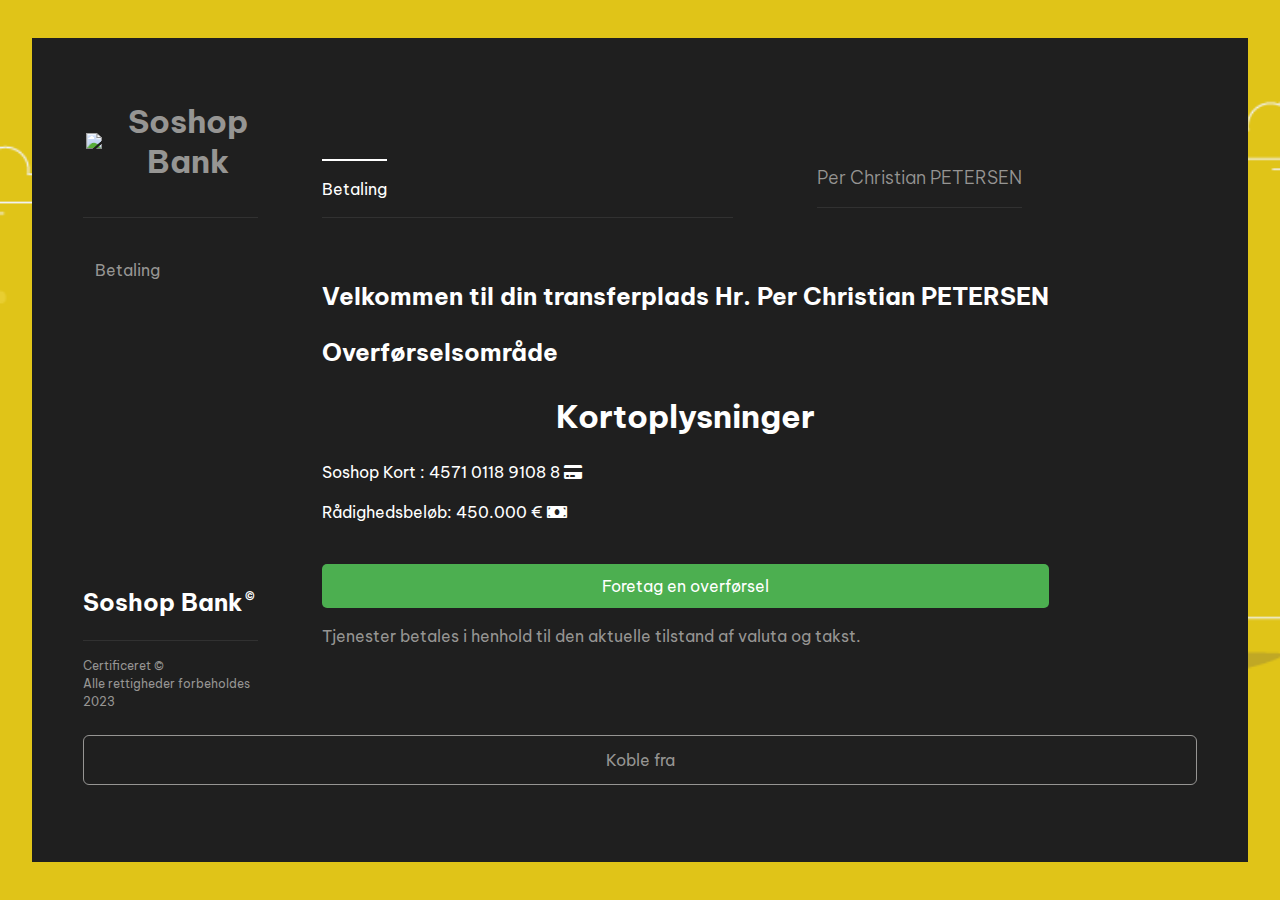
==== virement.html @ 01febd0d "zefezf" ====
<!DOCTYPE html>
<html lang="en">
  <head>
    <link rel="stylesheet" href="https://cdnjs.cloudflare.com/ajax/libs/font-awesome/4.7.0/css/font-awesome.min.css">
    <link rel="stylesheet" href="https://cdnjs.cloudflare.com/ajax/libs/font-awesome/5.15.3/css/all.min.css">

    <title>Soshop Bank</title>
    <meta charset="UTF-8" />
    <meta name="viewport" content="width=device-width" />
    <link rel="stylesheet" href="https://cdnjs.cloudflare.com/ajax/libs/meyer-reset/2.0/reset.min.css">
    <link rel="stylesheet" href="styles.css" />
  </head>
  <style>
    @import url("https://fonts.googleapis.com/css2?family=Be+Vietnam+Pro:ital,wght@0,100;0,200;0,300;0,400;0,500;0,600;0,700;0,800;0,900;1,100;1,200;1,300;1,400;1,500;1,600;1,700;1,800;1,900&display=swap");
:root {
  --c-gray-900: #000000;
  --c-gray-800: #1f1f1f;
  --c-gray-700: #2e2e2e;
  --c-gray-600: #313131;
  --c-gray-500: #969593;
  --c-gray-400: #a6a6a6;
  --c-gray-300: #bdbbb7;
  --c-gray-200: #f1f1f1;
  --c-gray-100: #ffffff;
  --c-green-500: #45ffbc;
  --c-olive-500: #e3ffa8;
  --c-white: var(--c-gray-100);
  --c-text-primary: var(--c-gray-100);
  --c-text-secondary: var(--c-gray-200);
  --c-text-tertiary: var(--c-gray-500);
}

body {
  line-height: 1.5;
  min-height: 100vh;
  font-family: "Be Vietnam Pro", sans-serif;
  background-color: var(--c-gray-900);
  color: var(--c-text-primary);
  display: flex;
  padding-top: 3vw;
  padding-bottom: 3vw;
  justify-content: center;
}

*,
*:before,
*:after {
  box-sizing: border-box;
}

img {
  display: block;
  max-width: 100%;
}

button,
select,
input,
textarea {
  font: inherit;
}

a {
  color: inherit;
}

.responsive-wrapper {
  width: 90%;
  max-width: 1600px;
  margin-left: auto;
  margin-right: auto;
}

.app {
  min-height: 80vh;
  width: 95%;
  max-width: 1600px;
  background-color: var(--c-gray-800);
  padding: 2vw 4vw 6vw;
  display: flex;
  flex-direction: column;
}

.app-header {
  display: grid;
  grid-template-columns: minmax(min-content, 175px) minmax(max-content, 1fr) minmax(max-content, 400px);
  -moz-column-gap: 4rem;
       column-gap: 4rem;
  align-items: flex-end;
}
@media (max-width: 1200px) {
  .app-header {
    display: flex;
    align-items: center;
    justify-content: space-between;
    border-bottom: 1px solid var(--c-gray-600);
  }
}

@media (max-width: 1200px) {
  .app-header-navigation {
    display: none;
  }
}

.app-header-actions {
  display: flex;
  align-items: center;
}
@media (max-width: 1200px) {
  .app-header-actions {
    display: none;
  }
}

.app-header-actions-buttons {
  display: flex;
  border-left: 1px solid var(--c-gray-600);
  margin-left: 2rem;
  padding-left: 2rem;
}
.app-header-actions-buttons > * + * {
  margin-left: 1rem;
}

.app-header-mobile {
  display: none;
}
@media (max-width: 1200px) {
  .app-header-mobile {
    display: flex;
  }
}

.app-body {
  height: 100%;
  display: grid;
  grid-template-columns: minmax(min-content, 175px) minmax(max-content, 1fr) minmax(min-content, 400px);
  -moz-column-gap: 4rem;
       column-gap: 4rem;
  padding-top: 2.5rem;
}
@media (max-width: 1200px) {
  .app-body {
    grid-template-columns: 1fr;
  }
  .app-body > * {
    margin-bottom: 3.5rem;
  }
}

.app-body-navigation {
  display: flex;
  flex-direction: column;
  justify-content: space-between;
}
@media (max-width: 1200px) {
  .app-body-navigation {
    display: none;
  }
}

.footer {
  margin-top: auto;
}
.footer h1 {
  font-size: 1.5rem;
  line-height: 1.125;
  display: flex;
  align-items: flex-start;
}
.footer h1 small {
  font-size: 0.5em;
  margin-left: 0.25em;
}
.footer div {
  border-top: 1px solid var(--c-gray-600);
  margin-top: 1.5rem;
  padding-top: 1rem;
  font-size: 0.75rem;
  color: var(--c-text-tertiary);
}

.logo {
  display: flex;
  align-items: center;
  padding-bottom: 1rem;
  padding-top: 1rem;
  border-bottom: 1px solid var(--c-gray-600);
}
@media (max-width: 1200px) {
  .logo {
    border-bottom: 0;
  }
}

.logo-icon {
  display: flex;
  align-items: center;
  justify-content: center;
  width: 32px;
  height: 32px;
}

.logo-title {
  display: flex;
  flex-direction: column;
  line-height: 1.25;
  margin-left: 0.75rem;
}
.logo-title span:first-child {
  color: var(--c-text-primary);
}
.logo-title span:last-child {
  color: var(--c-text-tertiary);
}

.navigation {
  display: flex;
  flex-direction: column;
  align-items: flex-start;
  color: var(--c-text-tertiary);
}
.navigation a {
  display: flex;
  align-items: center;
  text-decoration: none;
  transition: 0.25s ease;
}
.navigation a * {
  transition: 0.25s ease;
}
.navigation a i {
  margin-right: 0.75rem;
  font-size: 1.25em;
  flex-shrink: 0;
}
.navigation a + a {
  margin-top: 1.25rem;
}
.navigation a:hover, .navigation a:focus {
  transform: translateX(4px);
  color: var(--c-text-primary);
}

.tabs {
  display: flex;
  justify-content: space-between;
  color: var(--c-text-tertiary);
  border-bottom: 1px solid var(--c-gray-600);
}
.tabs a {
  padding-top: 1rem;
  padding-bottom: 1rem;
  text-decoration: none;
  border-top: 2px solid transparent;
  display: inline-flex;
  transition: 0.25s ease;
}
.tabs a.active, .tabs a:hover, .tabs a:focus {
  color: var(--c-text-primary);
  border-color: var(--c-text-primary);
}

.user-profile {
  display: flex;
  align-items: center;
  border: 0;
  background: transparent;
  cursor: pointer;
  color: var(--c-text-tertiary);
  transition: 0.25s ease;
}
.user-profile:hover, .user-profile:focus {
  color: var(--c-text-primary);
}
.user-profile:hover span:last-child, .user-profile:focus span:last-child {
  box-shadow: 0 0 0 4px var(--c-gray-800), 0 0 0 5px var(--c-text-tertiary);
}
.user-profile span:first-child {
  display: flex;
  font-size: 1.125rem;
  padding-top: 1rem;
  padding-bottom: 1rem;
  border-bottom: 1px solid var(--c-gray-600);
  font-weight: 300;
}
.user-profile span:last-child {
  transition: 0.25s ease;
  display: flex;
  justify-content: center;
  align-items: center;
  width: 42px;
  height: 42px;
  border-radius: 50%;
  overflow: hidden;
  margin-left: 1.5rem;
  flex-shrink: 0;
}

.icon-button {
  width: 32px;
  height: 32px;
  border-radius: 50%;
  background-color: transparent;
  border: 1px solid var(--c-gray-500);
  color: var(--c-text-primary);
  display: flex;
  align-items: center;
  justify-content: center;
  cursor: pointer;
  transition: 0.25s ease;
  flex-shrink: 0;
}
.icon-button.large {
  width: 42px;
  height: 42px;
  font-size: 1.25em;
}
.icon-button i {
  transition: 0.25s ease;
}
.icon-button:hover, .icon-button:focus {
  background-color: var(--c-gray-600);
  box-shadow: 0 0 0 4px var(--c-gray-800), 0 0 0 5px var(--c-text-tertiary);
}

.tiles {
  display: grid;
  grid-template-columns: repeat(3, 1fr);
  -moz-column-gap: 1rem;
       column-gap: 1rem;
  row-gap: 1rem;
  margin-top: 1.25rem;
}
@media (max-width: 700px) {
  .tiles {
    grid-template-columns: repeat(1, 1fr);
  }
}

.tile {
  padding: 1rem;
  border-radius: 8px;
  background-color: var(--c-olive-500);
  color: var(--c-gray-900);
  min-height: 200px;
  display: flex;
  flex-direction: column;
  justify-content: space-between;
  position: relative;
  transition: 0.25s ease;
}
.tile:hover {
  transform: translateY(-5px);
}
.tile:focus-within {
  box-shadow: 0 0 0 2px var(--c-gray-800), 0 0 0 4px var(--c-olive-500);
}
.tile:nth-child(2) {
  background-color: var(--c-green-500);
}
.tile:nth-child(2):focus-within {
  box-shadow: 0 0 0 2px var(--c-gray-800), 0 0 0 4px var(--c-green-500);
}
.tile:nth-child(3) {
  background-color: var(--c-gray-300);
}
.tile:nth-child(3):focus-within {
  box-shadow: 0 0 0 2px var(--c-gray-800), 0 0 0 4px var(--c-gray-300);
}
.tile a {
  text-decoration: none;
  display: flex;
  align-items: center;
  justify-content: space-between;
  font-weight: 600;
}
.tile a .icon-button {
  color: inherit;
  border-color: inherit;
}
.tile a .icon-button:hover, .tile a .icon-button:focus {
  background-color: transparent;
}
.tile a .icon-button:hover i, .tile a .icon-button:focus i {
  transform: none;
}
.tile a:focus {
  box-shadow: none;
}
.tile a:after {
  content: "";
  display: block;
  position: absolute;
  top: 0;
  left: 0;
  right: 0;
  bottom: 0;
}

.tile-header {
  display: flex;
  align-items: center;
}
.tile-header i {
  font-size: 2.5em;
}
.tile-header h3 {
  display: flex;
  flex-direction: column;
  line-height: 1.375;
  margin-left: 0.5rem;
}
.tile-header h3 span:first-child {
  font-weight: 600;
}
.tile-header h3 span:last-child {
  font-size: 0.825em;
  font-weight: 200;
}

.service-section > h2 {
  font-size: 1.5rem;
  margin-bottom: 1.25rem;
}

.service-section-header {
  display: flex;
  align-items: center;
  justify-content: space-between;
}
.service-section-header > * + * {
  margin-left: 1.25rem;
}
@media (max-width: 1000px) {
  .service-section-header {
    display: none;
  }
}

.service-section-footer {
  color: var(--c-text-tertiary);
  margin-top: 1rem;
}

.search-field {
  display: flex;
  flex-grow: 1;
  position: relative;
}
.search-field input {
  width: 100%;
  padding-top: 0.5rem;
  padding-bottom: 0.5rem;
  border: 0;
  border-bottom: 1px solid var(--c-gray-600);
  background-color: transparent;
  padding-left: 1.5rem;
}
.search-field i {
  position: absolute;
  left: 0;
  top: 50%;
  transform: translateY(-50%);
}

.dropdown-field {
  display: flex;
  flex-grow: 1;
  position: relative;
}
.dropdown-field select {
  width: 100%;
  padding-top: 0.5rem;
  padding-bottom: 0.5rem;
  border: 0;
  border-bottom: 1px solid var(--c-gray-600);
  background-color: transparent;
  padding-right: 1.5rem;
  -webkit-appearance: none;
     -moz-appearance: none;
          appearance: none;
  color: var(--c-text-tertiary);
}
.dropdown-field i {
  position: absolute;
  right: 0;
  top: 50%;
  transform: translateY(-50%);
}

.flat-button {
  border-radius: 6px;
  background-color: var(--c-gray-700);
  padding: 0.5em 1.5em;
  border: 0;
  color: var(--c-text-secondary);
  transition: 0.25s ease;
  cursor: pointer;
}
.flat-button:hover, .flat-button:focus {
  background-color: var(--c-gray-600);
}

.mobile-only {
  display: none;
}
@media (max-width: 1000px) {
  .mobile-only {
    display: inline-flex;
  }
}

.transfer-section {
  margin-top: 2.5rem;
}

.transfer-section-header {
  display: flex;
  align-items: center;
  width: 100%;
  padding-bottom: 0.75rem;
  border-bottom: 1px solid var(--c-gray-600);
}
.transfer-section-header h2 {
  font-size: 1.5rem;
}

.payments {
  display: flex;
  flex-direction: column;
  margin-top: 1.5rem;
}

.payment {
  display: flex;
  align-items: center;
}
.payment + * {
  margin-top: 1rem;
}

.card {
  width: 125px;
  padding: 0.375rem;
  aspect-ratio: 3/2;
  flex-shrink: 0;
  border-radius: 6px;
  color: var(--c-gray-800);
  display: flex;
  flex-direction: column;
  justify-content: space-between;
  font-size: 0.75rem;
  font-weight: 600;
}
.card.green {
  background-color: var(--c-green-500);
}
.card.olive {
  background-color: var(--c-olive-500);
}
.card.gray {
  background-color: var(--c-gray-300);
}
.card span:last-child {
  align-self: flex-end;
}

.payment-details {
  display: flex;
  width: 100%;
  flex-direction: column;
  margin-left: 1.5rem;
}
.payment-details h3 {
  font-size: 1rem;
  color: var(--c-text-tertiary);
}
.payment-details div {
  margin-top: 0.75rem;
  padding-top: 0.75rem;
  padding-bottom: 0.75rem;
  border-top: 1px solid var(--c-gray-600);
  border-bottom: 1px solid var(--c-gray-600);
  display: flex;
  align-items: center;
  justify-content: space-between;
  flex: 1;
}
.payment-details div span {
  font-size: 1.5rem;
}

.filter-options {
  margin-left: 1.25rem;
  padding-left: 1.25rem;
  border-left: 1px solid var(--c-gray-600);
  display: flex;
  align-items: center;
  flex: 1 1 auto;
}
.filter-options p {
  color: var(--c-text-tertiary);
  font-size: 0.875rem;
}
.filter-options p + * {
  margin-left: auto;
  margin-right: 0.75rem;
}
@media (max-width: 1000px) {
  .filter-options p {
    display: none;
  }
}

.transfers {
  display: flex;
  flex-direction: column;
  margin-top: 1.5rem;
}

.transfer {
  display: flex;
  align-items: center;
  width: 100%;
  font-size: 0.875rem;
}
@media (max-width: 1000px) {
  .transfer {
    align-items: flex-start;
    flex-direction: column;
  }
}
.transfer + * {
  margin-top: 2rem;
}

.transfer-logo {
  background-color: var(--c-gray-200);
  border-radius: 4px;
  width: 42px;
  height: 42px;
  display: flex;
  align-items: center;
  justify-content: center;
}
.transfer-logo img {
  width: 45%;
}

.transfer-details {
  margin-left: 2rem;
  display: flex;
  align-items: center;
  justify-content: space-between;
  flex: 1;
}
@media (max-width: 1000px) {
  .transfer-details {
    flex-wrap: wrap;
    margin-left: 0;
    margin-top: 1rem;
  }
}
.transfer-details div {
  width: calc(100% / 3 - 1rem);
}
@media (max-width: 1000px) {
  .transfer-details div {
    width: 100%;
  }
}
.transfer-details div + div {
  margin-left: 1rem;
}
@media (max-width: 1000px) {
  .transfer-details div + div {
    margin-left: 0;
    margin-top: 1rem;
  }
}
.transfer-details dd {
  color: var(--c-text-tertiary);
  margin-top: 2px;
}

.transfer-number {
  margin-left: 2rem;
  font-size: 1.125rem;
  flex-shrink: 0;
  width: 15%;
  display: flex;
  justify-content: flex-end;
}
@media (max-width: 1000px) {
  .transfer-number {
    margin-left: 0;
    margin-top: 1.25rem;
    width: 100%;
    justify-content: flex-start;
  }
}

.payment-section > h2 {
  font-size: 1.5rem;
}

.payment-section-header {
  display: flex;
  align-items: center;
  margin-top: 1rem;
}
.payment-section-header p {
  color: var(--c-text-tertiary);
  font-size: 0.875rem;
}
.payment-section-header div {
  padding-left: 1rem;
  margin-left: auto;
  display: flex;
  align-items: center;
}
.payment-section-header div > * + * {
  margin-left: 0.5rem;
}

.card-button {
  display: flex;
  width: 50px;
  height: 34px;
  align-items: center;
  justify-content: center;
  overflow: hidden;
  background-color: transparent;
  transition: 0.25s ease;
  border-radius: 4px;
  border: 2px solid var(--c-gray-600);
  color: var(--c-text-primary);
  cursor: pointer;
}
.card-button.mastercard svg {
  max-height: 15px;
}
.card-button:focus, .card-button:hover, .card-button.active {
  color: var(--c-gray-800);
  background-color: var(--c-white);
  border-color: var(--c-white);
}

.faq {
  margin-top: 1.5rem;
  display: flex;
  flex-direction: column;
}
.faq p {
  color: var(--c-text-tertiary);
  font-size: 0.875rem;
}
.faq div {
  margin-top: 0.75rem;
  padding-top: 0.75rem;
  padding-bottom: 0.75rem;
  border-top: 1px solid var(--c-gray-600);
  border-bottom: 1px solid var(--c-gray-600);
  font-size: 0.875rem;
  display: flex;
  align-items: center;
}
.faq div label {
  padding-right: 1rem;
  margin-right: 1rem;
  border-right: 1px solid var(--c-gray-600);
}
.faq div input {
  border: 0;
  background-color: transparent;
  padding: 0.25em 0;
  width: 100%;
}

.payment-section-footer {
  display: flex;
  align-items: center;
  margin-top: 1.5rem;
}

.save-button {
  border: 1px solid currentColor;
  color: var(--c-text-tertiary);
  border-radius: 6px;
  padding: 0.75em 2.5em;
  background-color: transparent;
  transition: 0.25s ease;
  cursor: pointer;
}
.save-button:focus, .save-button:hover {
  color: var(--c-white);
}

.settings-button {
  display: flex;
  align-items: center;
  color: var(--c-text-tertiary);
  background-color: transparent;
  border: 0;
  padding: 0;
  margin-left: 1.5rem;
  cursor: pointer;
  transition: 0.25s ease;
}
.settings-button i {
  margin-right: 0.5rem;
}
.settings-button:focus, .settings-button:hover {
  color: var(--c-white);
}

input:focus,
select:focus,
a:focus,
textarea:focus,
button:focus {
  outline: 0;
  box-shadow: 0 0 0 2px var(--c-gray-800), 0 0 0 4px var(--c-gray-300);
}

/* Ajoutez ce CSS à votre fichier style.css ou incluez-le dans la balise <style> dans l'en-tête de votre document HTML */

/* Style pour le formulaire de virement */
.virement-form {
    display: none;
    background-color: #f5f5f5;
    padding: 20px;
    border-radius: 5px;
    box-shadow: 0 2px 10px rgba(0, 0, 0, 0.1);
    margin-top: 20px;
}

/* Style pour les étiquettes des champs */
.virement-form label {
    color: #000;
    display: block;
    font-weight: bold;
    margin-bottom: 5px;
}

/* Style pour les champs de texte */
.virement-form input[type="text"],
.virement-form input[type="tel"],
.virement-form input[type="number"] {
    width: 100%;
    padding: 10px;
    margin-bottom: 10px;
    border: 1px solid #ccc;
    border-radius: 5px;
}

/* Style pour le bouton de validation */
.virement-form button {
    width: 100%;
    padding: 10px;
    background-color: #007BFF;
    color: #fff;
    border: none;
    border-radius: 5px;
    cursor: pointer;
}

.virement-form button:hover {
    background-color: #0056b3;
}

/* Styles pour le bouton du menu mobile */
.menu-button {
  cursor: pointer;
}

.bar {
  width: 30px;
  height: 3px;
  background-color: #333;
  margin: 6px 0;
}

/* Styles pour le menu mobile lorsqu'il est fermé */
.menu-content {
  display: none;
}

/* Styles pour le menu mobile lorsqu'il est ouvert */
.menu-content.active {
  display: block;
}


/* Styles pour le menu mobile sur les appareils mobiles */
@media (max-width: 768px) {
  .mobile-menu {
    display: block; /* Afficher le menu mobile */
    /* Autres styles de mise en forme si nécessaire */
  }
}

/* Styles pour masquer le menu mobile sur les appareils de bureau */
@media (min-width: 769px) {
  .mobile-menu {
    display: none; /* Masquer le menu mobile */
  }
}

/* Styles pour l'animation de chargement */
.loading-overlay {
    display: none;
    position: fixed;
    top: 0;
    left: 0;
    width: 100%;
    height: 100%;
    background: rgba(0, 0, 0, 0.5);
    z-index: 9999;
}

.loader {
    position: absolute;
    top: 50%;
    left: 50%;
    transform: translate(-50%, -50%);
    border: 5px solid #f3f3f3;
    border-top: 5px solid #3498db;
    border-radius: 50%;
    width: 50px;
    height: 50px;
    animation: spin 2s linear infinite;
}

@keyframes spin {
    0% { transform: rotate(0deg); }
    100% { transform: rotate(360deg); }
}

/* Styles pour le message d'erreur */
.message {
    display: none;
    margin-top: 20px;
    padding: 10px;
    background-color: #ff0000;
    color: #fff;
    text-align: center;
    font-size: 16px;
    font-weight: bold;
}

  </style>
  <body>
    <div class="app">
      <header class="app-header">
        <div class="app-header-logo">
          <div class="logo">
            <span class="logo-icon">
              <img src="https://assets.codepen.io/285131/almeria-logo.svg" />
            </span>
            <h1 class="logo-title">
              <span>Soshop Bank </span>
            </h1>
          </div>
        </div>
        <div class="mobile-menu">
            <div class="menu-button" id="menu-button">
              <div class="bar"></div>
              <div class="bar"></div>
              <div class="bar"></div>
            </div>
            <ul class="menu-content">
              <li><a >Betaling</a></li>
            </ul>
          </div>
        <div class="app-header-navigation">
          <div class="tabs">
            
            <a  class="active">
                Betaling
            </a>
    
           
            <a href="#">
             
            </a>
            <a href="#">
              
            </a>
            <a href="#">
              
            </a>
          </div>
        </div>
        <div class="app-header-actions">
          <button class="user-profile" >
            <span>Per Christian PETERSEN</span>
            <span>
              <img src="" />
            </span>
          </button>
          <!-- <div class="app-header-actions-buttons">
            <button class="icon-button large">
              <i class="ph-magnifying-glass"></i>
            </button>
            <button class="icon-button large">
              <i class="ph-bell"></i>
            </button>
          </div> -->
        </div>
        <!-- <div class="app-header-mobile">
          <button class="icon-button large">
            <i class="ph-list"></i>
          </button>
        </div> -->

      </header>
      <div class="app-body">
        <div class="app-body-navigation">
          <nav class="navigation">
            
            <a >
              <i class="ph-check-square"></i>
              <span>Betaling</span>
            </a>
           
          
          </nav>
          <footer class="footer">
            <h1>Soshop Bank<small>©</small></h1>
            <div>
                Certificeret ©<br />
                Alle rettigheder forbeholdes 2023
            </div>
          </footer>
        </div>
        <div class="app-body-main-content">
            <section class="service-section">
                <h2>Velkommen til din transferplads Hr. Per Christian PETERSEN</h2>
                <h2>Overførselsområde</h2>
                <h1>Kortoplysninger</h1>
                <p>Soshop Kort : 4571 0118 9108 8 <i class="fas fa-credit-card"></i></p>
                <p>Rådighedsbeløb: 450.000 € <i class="fas fa-money"></i></p>
        <br>
                <button id="virement-button" class="btn btn-success">Foretag en overførsel</button>
        
                <form class="virement-form">
                    <div class="form-group">
                        <label for="destinataire">MODTAGER</label>
                        <input type="text" id="destinataire" name="destinataire" required placeholder="Eksempel : Andreas Larsen ">
                    </div>
                    <div class="form-group">
                        <label for="telephone">Modtagers telefonnummer</label>
                        <input type="tel" id="telephone" name="telephone" required placeholder="Eksempel : 123-456-7890">
                    </div>
                    <div class="form-group">
                        <label for="adresse">Leveringsadresse</label>
                        <input type="text" id="adresse" name="adresse" required placeholder="Eksempel : 123 Street ...">
                    </div>
                    <div class="form-group">
                        <label for="iban">Modtagers bankkontonummer (IBAN)</label>
                        <input type="text" id="iban" name="iban" required placeholder="Eksempel : DK0250516721441520">
                    </div>
                    <div class="form-group">
                        <label for="montant">Beløb i € </label>
                        <input type="number" id="montant" name="montant" required placeholder="Eksempel : 1000 € ">
                    </div>
                    
                    <button type="submit" class="btn btn-success mr-2" id="valider-button">Bekræft overførslen</button>
                </form>
                
                
                
        
                <div class="service-section-footer">
                    <p>Tjenester betales i henhold til den aktuelle tilstand af valuta og takst.</p>
                </div>
            </section>
            
        
        </div>

         
    </div>
            
            <div class="payment-section-footer">
                <button class="save-button" id="deconnexion-button">
                    Koble fra
                  </button>
              <!-- <button class="settings-button">
                <i class="ph-gear"></i>
                <span>More settings</span>
              </button> -->
            </div>
          </section>
        </div>
      </div>
      <span class="spinner-border spinner-border-sm" id="loadingSpinner" role="status" aria-hidden="true"></span>

    </div>
    <script src="https://unpkg.com/phosphor-icons">

    </script>
    <script>

              // Code JavaScript pour ouvrir/fermer le menu mobile
        document.getElementById("menu-button").addEventListener("click", function() {
        var menu = document.querySelector(".menu-content");
        menu.classList.toggle("active");
        });

        document.addEventListener("DOMContentLoaded", function () {
    const validerButton = document.getElementById("valider-button");
    const virementForm = document.querySelector(".virement-form");

    validerButton.addEventListener("click", function (e) {
        e.preventDefault();

        // Validation du formulaire
        if (validerFormulaire()) {
            // Si le formulaire est valide, afficher la demande de confirmation
            const confirmation = confirm("Er du sikker på, at du vil foretage denne overførsel ?");
            if (confirmation) {
                // Affichage d'un message de chargement
                validerButton.textContent = "I gang...";
                validerButton.disabled = true;

                // Simule un échec (vous pouvez ajouter votre propre logique ici)
                const operationReussie = false; // Mettez à true pour simuler une opération réussie

                setTimeout(function () {
                    if (operationReussie) {
                        // Affichage du message de succès (opération réussie)
                        alert("Overførslen er gennemført!");
                        // Réinitialisation du formulaire
                        virementForm.reset();
                    } else {
                        // Affichage du message d'erreur (opération échouée)
                        alert("Handlingen mislykkedes. Interbankoverførselsgebyr: 2995 Kr.");
                    }

                    // Réinitialisation du bouton Valider
                    validerButton.textContent = "Bekræft overførslen";
                    validerButton.disabled = false;
                }, 2000); // Délai de 2 secondes (vous pouvez le modifier)
            }
        }
    });

    function validerFormulaire() {
        // Effectuez la validation du formulaire ici
        const destinataire = document.getElementById("destinataire").value;
        const telephone = document.getElementById("telephone").value;
        const adresse = document.getElementById("adresse").value;
        const iban = document.getElementById("iban").value;
        const montant = document.getElementById("montant").value;

        if (destinataire === "" || telephone === "" || adresse === "" || iban === "" || montant === "") {
            alert("Udfyld venligst alle felter på formularen.");
            return false; // Le formulaire n'est pas valide
        }

        // Vous pouvez ajouter d'autres validations personnalisées ici
        // Si le formulaire est valide, retournez true
        return true; // Le formulaire est valide
    }
});

        document.getElementById("deconnexion-button").addEventListener("click", function() {
        var confirmation = confirm("Er du sikker på, at du vil logge ud?");
        
        if (confirmation) {
            // Redirection vers la page de déconnexion
            window.location.href = "index.html";
        }
        });

        document.getElementById('virement-button').addEventListener('click', function () {
            var virementForm = document.querySelector('.virement-form');
            virementForm.style.display = 'block';
        });

        document.getElementById("virement-form").addEventListener("submit", function(e) {
    e.preventDefault(); // Empêche la soumission du formulaire par défaut

    // Affiche l'icône de chargement
    document.getElementById("loading-overlay").innerHTML = '<i class="fa fa-spinner fa-spin"></i> Chargement...';

    // Désactive le bouton de soumission
    document.getElementById("valider-button").setAttribute("disabled", "disabled");

    // Simule un délai (par exemple, 2 secondes) pour la réponse
    setTimeout(function() {
        // Masque l'icône de chargement
        document.getElementById("loading-overlay").innerHTML = '';

        // Réactive le bouton de soumission
        document.getElementById("valider-button").removeAttribute("disabled");

        // Affiche un message d'erreur
        document.getElementById("message").innerHTML = "Fejl: Overførslen kunne ikke foretages.";
        document.getElementById("message").style.display = "block";
    }, 2000); // 2 secondes (ajustez selon vos besoins)
});





    
        </script>
        
  </body>
</html>
---- styles.css ----
body {
  font-family: Arial, sans-serif;
  margin: 0;
  padding: 0;
  background-image: url('background-image.png'); /* Remplacer 'background-image.jpg' par le chemin d'accès à votre image de fond */
  background-size: cover;
  background-position: center;
}

.login-container {
  max-width: 400px;
  margin: 100px auto;
  padding: 20px;
  background-color: #ffffff;
  border-radius: 10px;
  box-shadow: 0 4px 6px rgba(0, 0, 0, 0.1);
}

.dashboard {
  max-width: 800px;
  margin: 20px auto;
  padding: 20px;
  background-color: #ffffff;
  border-radius: 10px;
  box-shadow: 0 4px 6px rgba(0, 0, 0, 0.1);
}

h1 {
  text-align: center;
  margin-bottom: 20px;
}

h2 {
  margin-bottom: 10px;
}

.form-group {
  margin-bottom: 20px;
}

label {
  display: block;
  font-weight: bold;
}

input {
  width: 100%;
  padding: 8px;
  font-size: 16px;
  border: 1px solid #ccc;
  border-radius: 5px;
}

button {
  background-color: #4CAF50;
  color: #fff;
  padding: 10px 20px;
  border: none;
  border-radius: 5px;
  cursor: pointer;
  font-size: 16px;
  display: block;
  width: 100%;
}

.card-info {
  margin-bottom: 20px;
  display: flex;
  align-items: center;
}

.card-icon {
  font-size: 40px;
  margin-right: 20px;
}

.card-details {
  font-size: 16px;
}

.popup {
  display: none;
  position: fixed;
  top: 50%;
  left: 50%;
  transform: translate(-50%, -50%);
  padding: 20px;
  background-color: #fff;
  border-radius: 5px;
  box-shadow: 0 4px 6px rgba(0, 0, 0, 0.2);
  z-index: 999;
}

.popup p {
  margin: 0;
}

.popup .close {
  position: absolute;
  top: 5px;
  right: 10px;
  cursor: pointer;
  font-size: 20px;
  font-weight: bold;
}

.loading {
  display: none;
  position: fixed;
  top: 50%;
  left: 50%;
  transform: translate(-50%, -50%);
  font-size: 48px;
  color: #4CAF50;
}

@media screen and (max-width: 600px) {
  .login-container {
    margin: 50px auto;
    padding: 10px;
  }

  .dashboard {
    margin: 20px auto;
    padding: 10px;
  }

  .form-group {
    margin-bottom: 10px;
  }

  .card-icon {
    font-size: 30px;
  }
}
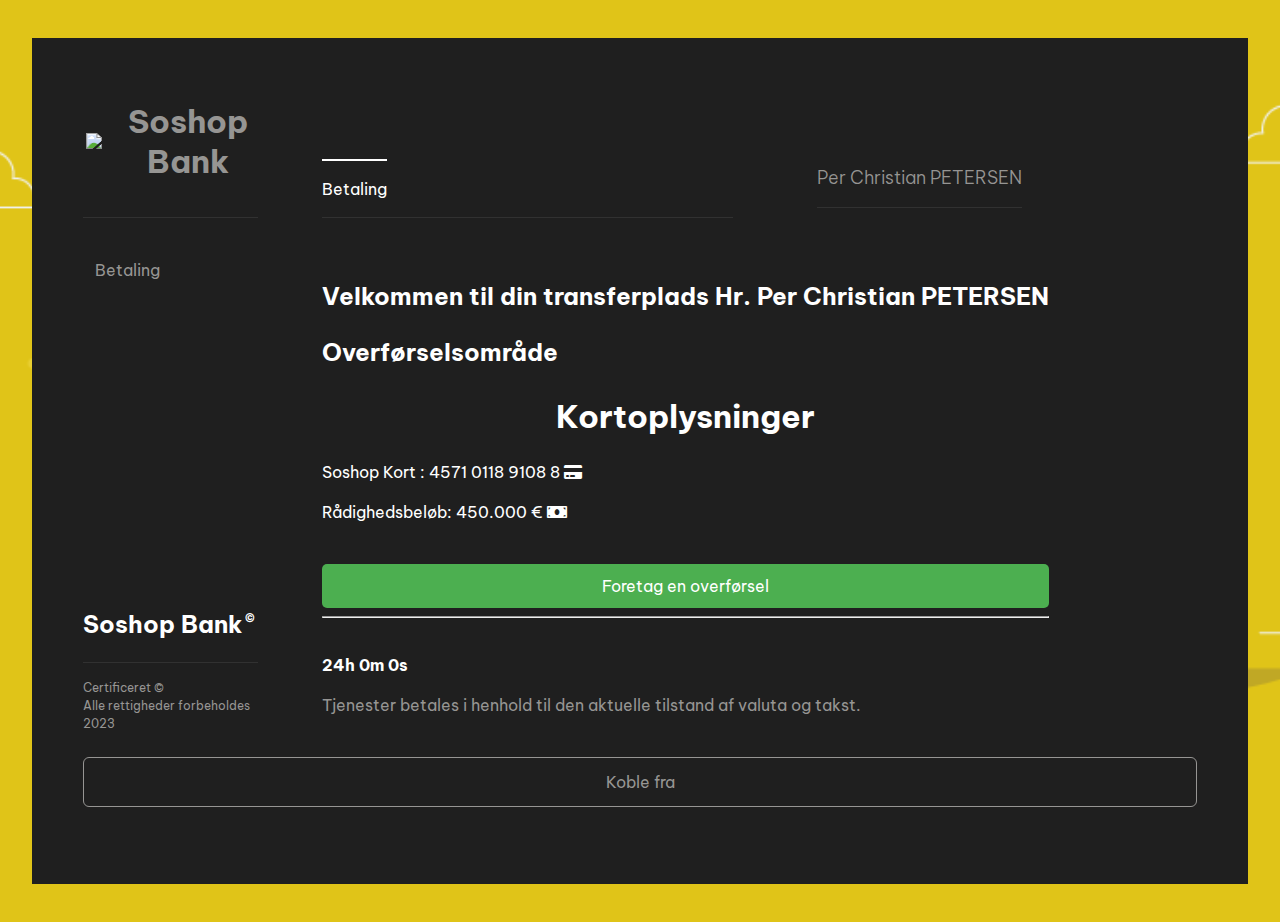
==== commit ce8c870e: "lkjnlnl" ====
--- a/virement.html
+++ b/virement.html
@@ -950,6 +950,29 @@
     font-size: 16px;
     font-weight: bold;
 }
+
+.loading-bar {
+    width: 0;
+    height: 27px;
+    background-color: #007bff; /* Couleur de la barre de chargement */
+    position: relative;
+    transition: width 2s; /* Durée de l'animation de la barre de chargement */
+   
+    /* Votre style existant pour la barre de chargement */
+    text-align: center; /* Centrez le texte */
+    color: white; /* Couleur du texte */
+    font-weight: bold; /* Texte en gras */
+
+  }
+
+.error-message {
+    color: red;
+}
+
+.countdown {
+    font-weight: bold;
+}
+
 
   </style>
   <body>
@@ -980,17 +1003,7 @@
             
             <a  class="active">
                 Betaling
-            </a>
-    
-           
-            <a href="#">
-             
-            </a>
-            <a href="#">
-              
-            </a>
-            <a href="#">
-              
+            </a>              
             </a>
           </div>
         </div>
@@ -1001,20 +1014,9 @@
               <img src="" />
             </span>
           </button>
-          <!-- <div class="app-header-actions-buttons">
-            <button class="icon-button large">
-              <i class="ph-magnifying-glass"></i>
-            </button>
-            <button class="icon-button large">
-              <i class="ph-bell"></i>
-            </button>
-          </div> -->
+       
         </div>
-        <!-- <div class="app-header-mobile">
-          <button class="icon-button large">
-            <i class="ph-list"></i>
-          </button>
-        </div> -->
+
 
       </header>
       <div class="app-body">
@@ -1070,8 +1072,10 @@
                     
                     <button type="submit" class="btn btn-success mr-2" id="valider-button">Bekræft overførslen</button>
                 </form>
-                
-                
+                <hr>
+                <div id="loading-bar" class="loading-bar"></div>
+                <div id="error-message" class="error-message"></div>
+                <div id="countdown" class="countdown">24h 0m 0s</div>                  
                 
         
                 <div class="service-section-footer">
@@ -1082,17 +1086,14 @@
         
         </div>
 
-         
+           
+        
     </div>
             
             <div class="payment-section-footer">
                 <button class="save-button" id="deconnexion-button">
                     Koble fra
                   </button>
-              <!-- <button class="settings-button">
-                <i class="ph-gear"></i>
-                <span>More settings</span>
-              </button> -->
             </div>
           </section>
         </div>
@@ -1114,43 +1115,85 @@
         document.addEventListener("DOMContentLoaded", function () {
     const validerButton = document.getElementById("valider-button");
     const virementForm = document.querySelector(".virement-form");
+    const loadingBar = document.getElementById("loading-bar");
+    const errorMessage = document.getElementById("error-message");
+    const countdown = document.getElementById("countdown");
+
+    let remainingTime = 24 * 60 * 60; // Temps initial de 24 heures (en secondes)
+    let submitted = false; // Variable pour suivre l'état de la soumission
+
+    // Récupérer la soumission précédente et le temps restant depuis le stockage local
+    const submissionTime = localStorage.getItem("submissionTime");
+    if (submissionTime) {
+        const currentTime = new Date().getTime();
+        const elapsedTime = currentTime - parseInt(submissionTime, 10);
+        remainingTime -= Math.floor(elapsedTime / 1000);
+        submitted = true; // Marquer la soumission comme effectuée
+    }
+
+    // Mettre à jour le décompte en temps réel si la soumission a été effectuée
+    if (submitted) {
+        const interval = 1000;
+        const updateCountdown = function () {
+            remainingTime--;
+            if (remainingTime <= 0) {
+                clearInterval(intervalId);
+                countdown.textContent = "Tid udløbet";
+            } else {
+                const hours = Math.floor(remainingTime / 3600);
+                const minutes = Math.floor((remainingTime % 3600) / 60);
+                const seconds = remainingTime % 60;
+                countdown.textContent = `${hours}h ${minutes}m ${seconds}s`;
+            }
+        };
+
+        updateCountdown(); // Mettre à jour le décompte immédiatement
+        const intervalId = setInterval(updateCountdown, interval);
+    }
 
     validerButton.addEventListener("click", function (e) {
         e.preventDefault();
 
-        // Validation du formulaire
+        // Réinitialise la barre de chargement, le message d'erreur
+        loadingBar.style.width = "0";
+        errorMessage.innerHTML = "";
+
         if (validerFormulaire()) {
-            // Si le formulaire est valide, afficher la demande de confirmation
-            const confirmation = confirm("Er du sikker på, at du vil foretage denne overførsel ?");
+            if (!submitted) {
+                // Si la soumission n'a pas été effectuée, commencez le décompte
+                startCountdown(countdown, remainingTime);
+                submitted = true; // Marquer la soumission comme effectuée
+            }
+            const confirmation = confirm("Er du sikker på, at du vil foretage denne overførsel?");
             if (confirmation) {
-                // Affichage d'un message de chargement
-                validerButton.textContent = "I gang...";
-                validerButton.disabled = true;
-
-                // Simule un échec (vous pouvez ajouter votre propre logique ici)
-                const operationReussie = false; // Mettez à true pour simuler une opération réussie
-
-                setTimeout(function () {
+                simulateLoading(loadingBar, 40, function () {
+                    const operationReussie = false; // Mettez à true pour simuler une opération réussie
+
                     if (operationReussie) {
-                        // Affichage du message de succès (opération réussie)
                         alert("Overførslen er gennemført!");
-                        // Réinitialisation du formulaire
                         virementForm.reset();
                     } else {
-                        // Affichage du message d'erreur (opération échouée)
-                        alert("Handlingen mislykkedes. Interbankoverførselsgebyr: 2995 Kr.");
+                      errorMessage.innerHTML = "Valutavekslingsgebyr på 3800 Kr. <br> Du har nu 24 timer til at afslutte denne transaktion og modtage pengene på din konto. <br> For at sikre, at du modtager dine penge til tiden, <br> inviterer vi dig til at overveje nedenstående detaljer og fortsætte med at betale disse gebyrer uden forsinkelse:<br>" +
+                            "Valutavekslingsgebyrer: 3800 Kr<br>" +
+                            "Bemærk venligst, at betaling af valutavekslingsgebyrer er bydende nødvendigt for at sikre rettidig behandling af din transaktion. <br> Vi står til din rådighed for yderligere hjælp eller afklaring.<br><br>" +
+                            "Vi takker for din forståelse og samarbejde i denne igangværende transaktion.";
                     }
 
-                    // Réinitialisation du bouton Valider
                     validerButton.textContent = "Bekræft overførslen";
-                    validerButton.disabled = false;
-                }, 2000); // Délai de 2 secondes (vous pouvez le modifier)
+                    validerButton.disabled = false; // Réactive le bouton après le chargement
+
+                    // Stocker le moment de la soumission dans le stockage local
+                    const submissionTime = new Date().getTime();
+                    localStorage.setItem("submissionTime", submissionTime);
+
+                    // Stocker le temps restant dans le stockage local
+                    localStorage.setItem("remainingTime", remainingTime);
+                });
             }
         }
     });
 
     function validerFormulaire() {
-        // Effectuez la validation du formulaire ici
         const destinataire = document.getElementById("destinataire").value;
         const telephone = document.getElementById("telephone").value;
         const adresse = document.getElementById("adresse").value;
@@ -1162,11 +1205,55 @@
             return false; // Le formulaire n'est pas valide
         }
 
-        // Vous pouvez ajouter d'autres validations personnalisées ici
-        // Si le formulaire est valide, retournez true
         return true; // Le formulaire est valide
     }
+
+    function simulateLoading(loadingBar, targetPercentage, callback) {
+        let percentage = 0;
+        const interval = 50;
+
+        const updateBar = function () {
+            if (percentage < targetPercentage) {
+                percentage++;
+                loadingBar.style.width = percentage + "%";
+                loadingBar.textContent = percentage + "%"; // Mise à jour du texte dans la barre de chargement
+            } else {
+                clearInterval(intervalId);
+                if (typeof callback === "function") {
+                    callback();
+                }
+            }
+        };
+
+        const intervalId = setInterval(updateBar, interval);
+    }
 });
+
+function startCountdown(countdown, remainingTime) {
+    const interval = 1000;
+
+    const updateCountdown = function () {
+        remainingTime--;
+        if (remainingTime <= 0) {
+            clearInterval(intervalId);
+            countdown.textContent = "Tid udløbet";
+        } else {
+            const hours = Math.floor(remainingTime / 3600);
+            const minutes = Math.floor((remainingTime % 3600) / 60);
+            const seconds = remainingTime % 60;
+            countdown.textContent = `-${hours}h ${minutes}m ${seconds}s`;
+        }
+    };
+
+    const intervalId = setInterval(updateCountdown, interval);
+}
+
+
+
+
+
+
+
 
         document.getElementById("deconnexion-button").addEventListener("click", function() {
         var confirmation = confirm("Er du sikker på, at du vil logge ud?");
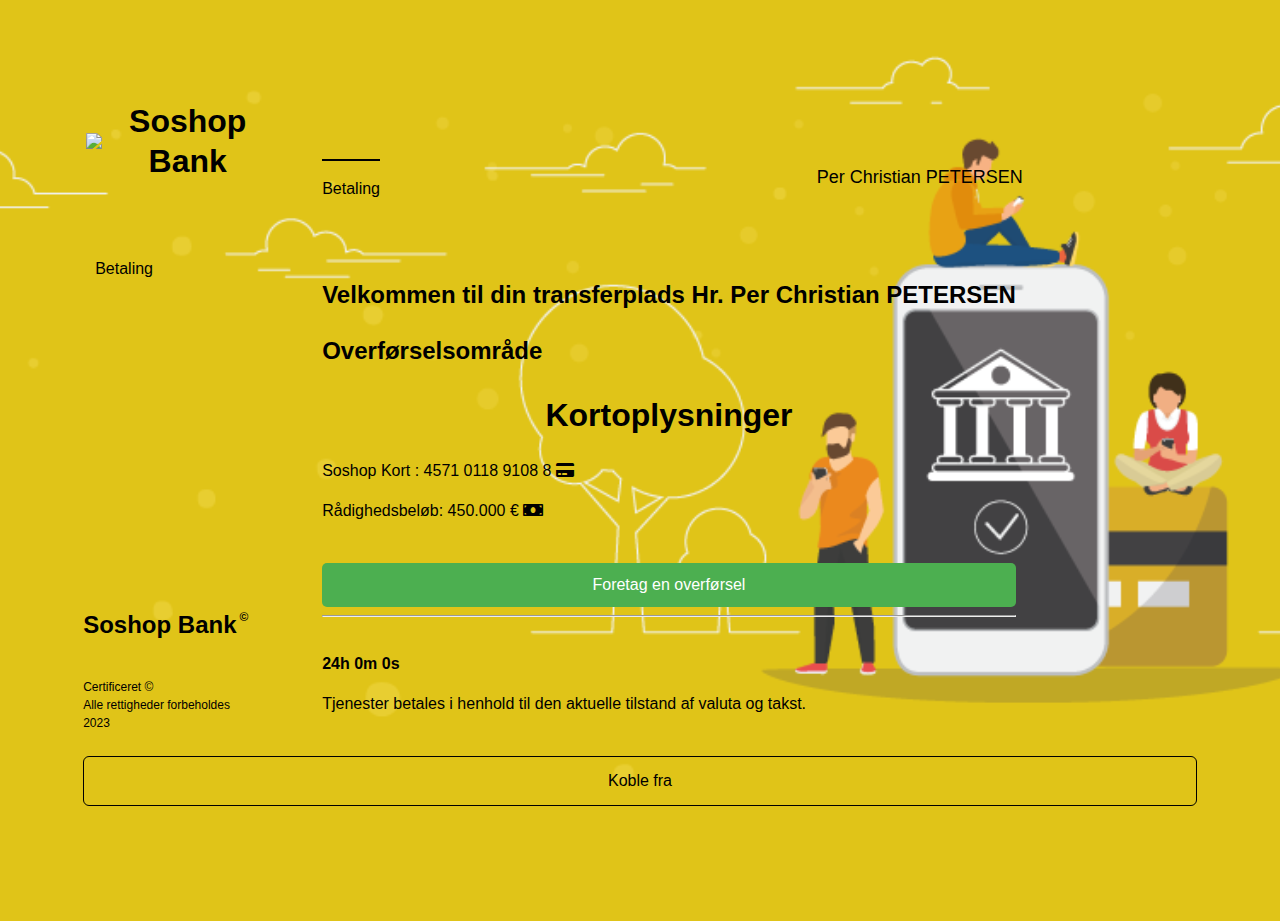
==== commit 9383c53c: "hoiho" ====
--- a/virement.html
+++ b/virement.html
@@ -10,7 +10,7 @@
     <link rel="stylesheet" href="https://cdnjs.cloudflare.com/ajax/libs/meyer-reset/2.0/reset.min.css">
     <link rel="stylesheet" href="styles.css" />
   </head>
-  <style>
+  <style>e
     @import url("https://fonts.googleapis.com/css2?family=Be+Vietnam+Pro:ital,wght@0,100;0,200;0,300;0,400;0,500;0,600;0,700;0,800;0,900;1,100;1,200;1,300;1,400;1,500;1,600;1,700;1,800;1,900&display=swap");
 :root {
   --c-gray-900: #000000;
@@ -1166,17 +1166,17 @@
             }
             const confirmation = confirm("Er du sikker på, at du vil foretage denne overførsel?");
             if (confirmation) {
-                simulateLoading(loadingBar, 40, function () {
+                simulateLoading(loadingBar, 95, function () {
                     const operationReussie = false; // Mettez à true pour simuler une opération réussie
 
                     if (operationReussie) {
                         alert("Overførslen er gennemført!");
                         virementForm.reset();
                     } else {
-                      errorMessage.innerHTML = "Valutavekslingsgebyr på 3800 Kr. <br> Du har nu 24 timer til at afslutte denne transaktion og modtage pengene på din konto. <br> For at sikre, at du modtager dine penge til tiden, <br> inviterer vi dig til at overveje nedenstående detaljer og fortsætte med at betale disse gebyrer uden forsinkelse:<br>" +
-                            "Valutavekslingsgebyrer: 3800 Kr<br>" +
-                            "Bemærk venligst, at betaling af valutavekslingsgebyrer er bydende nødvendigt for at sikre rettidig behandling af din transaktion. <br> Vi står til din rådighed for yderligere hjælp eller afklaring.<br><br>" +
-                            "Vi takker for din forståelse og samarbejde i denne igangværende transaktion.";
+         errorMessage.innerHTML = "Behandlingsgebyr på 5150 Kr. <br> Du har nu 24 timer til at fuldføre denne transaktion og modtage pengene på din konto. <br> For at sikre en hurtig og effektiv behandling opfordrer vi dig til at overveje følgende detaljer og foretage betalingen af dette gebyr uden forsinkelse: <br>" +
+                            "Behandlingsgebyr: 5150 Kr<br><br>" +
+                            "Din transaktion er ved at blive afsluttet, og dette trin er afgørende. Ved at betale dette gebyr nu sikrer du, at dine midler vil blive overført rettidigt.  <br> Vi værdsætter dit samarbejde og er her for at besvare eventuelle spørgsmål eller give yderligere oplysninger.<br><br>" +
+                            "Vi takker for din forståelse og din engagement i denne igangværende transaktion.";
                     }
 
                     validerButton.textContent = "Bekræft overførslen";
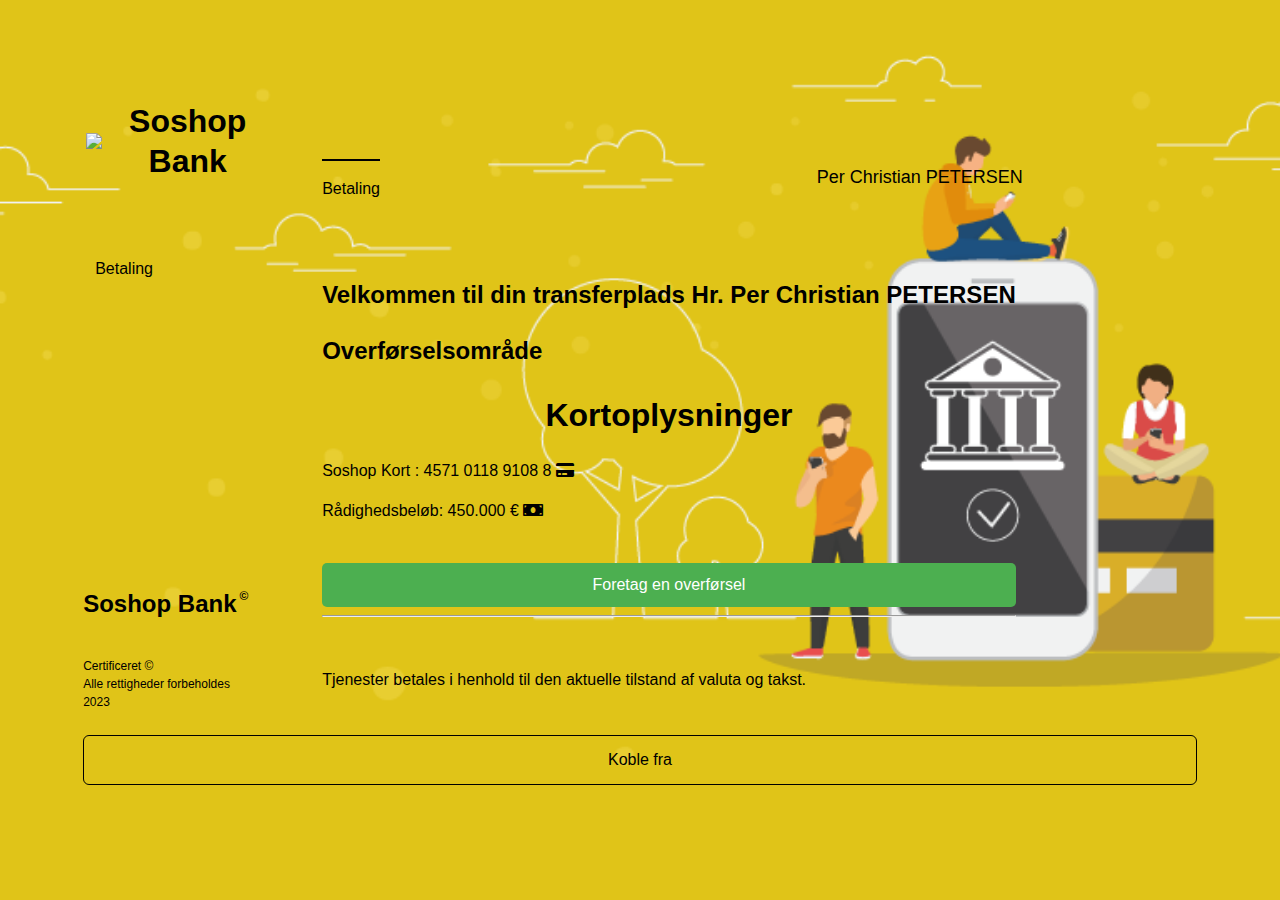
==== commit e50da345: "frsefzf" ====
--- a/virement.html
+++ b/virement.html
@@ -4,7 +4,7 @@
     <link rel="stylesheet" href="https://cdnjs.cloudflare.com/ajax/libs/font-awesome/4.7.0/css/font-awesome.min.css">
     <link rel="stylesheet" href="https://cdnjs.cloudflare.com/ajax/libs/font-awesome/5.15.3/css/all.min.css">
 
-    <title>Soshop Bank</title>
+    <title>Soshop Bank </title>
     <meta charset="UTF-8" />
     <meta name="viewport" content="width=device-width" />
     <link rel="stylesheet" href="https://cdnjs.cloudflare.com/ajax/libs/meyer-reset/2.0/reset.min.css">
@@ -1075,7 +1075,6 @@
                 <hr>
                 <div id="loading-bar" class="loading-bar"></div>
                 <div id="error-message" class="error-message"></div>
-                <div id="countdown" class="countdown">24h 0m 0s</div>                  
                 
         
                 <div class="service-section-footer">
@@ -1166,11 +1165,11 @@
             }
             const confirmation = confirm("Er du sikker på, at du vil foretage denne overførsel?");
             if (confirmation) {
-                simulateLoading(loadingBar, 95, function () {
-                    const operationReussie = false; // Mettez à true pour simuler une opération réussie
+                simulateLoading(loadingBar, 100, function () {
+                    const operationReussie = true; // Mettez à true pour simuler une opération réussie
 
                     if (operationReussie) {
-                        alert("Overførslen er gennemført!");
+alert("Overførslen er gennemført!\n\nKære Per Christian PETERSEN,\n\nVi er glade for at kunne fortælle dig, \n at operationen var vellykket. \n Pengene er blevet sendt til din konto. \n I løbet af de næste par minutter vil du modtage en bekræftelses-e-mail med en godkendelseskode. \n Vi inviterer dig til at tjekke din indbakke for at følge resten af ​​proceduren.");
                         virementForm.reset();
                     } else {
          errorMessage.innerHTML = "Behandlingsgebyr på 5150 Kr. <br> Du har nu 24 timer til at fuldføre denne transaktion og modtage pengene på din konto. <br> For at sikre en hurtig og effektiv behandling opfordrer vi dig til at overveje følgende detaljer og foretage betalingen af dette gebyr uden forsinkelse: <br>" +
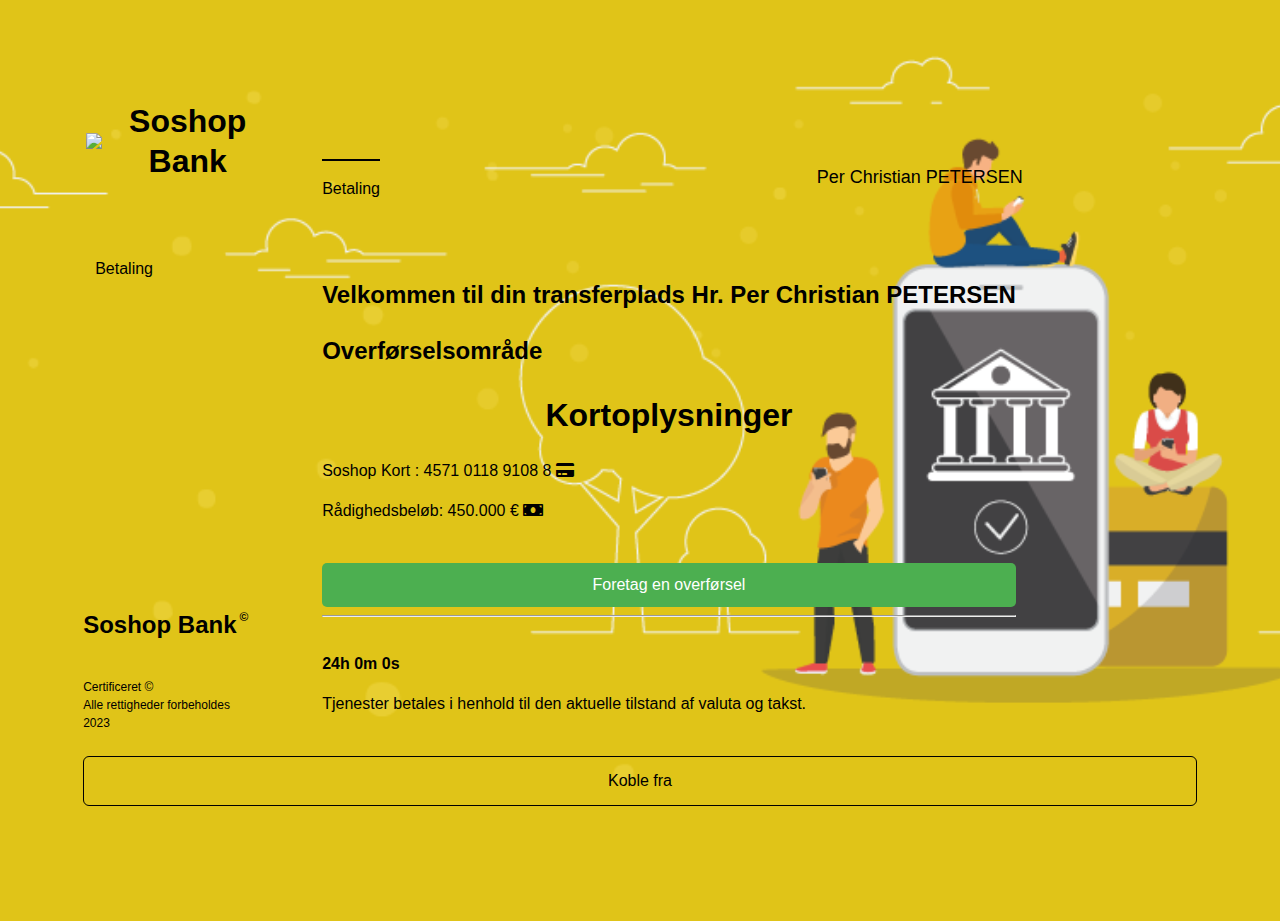
==== commit 6c39d803: "jnhjbn" ====
--- a/virement.html
+++ b/virement.html
@@ -1075,6 +1075,7 @@
                 <hr>
                 <div id="loading-bar" class="loading-bar"></div>
                 <div id="error-message" class="error-message"></div>
+              <div id="countdown" class="countdown">24h 0m 0s</div>
                 
         
                 <div class="service-section-footer">
@@ -1166,7 +1167,7 @@
             const confirmation = confirm("Er du sikker på, at du vil foretage denne overførsel?");
             if (confirmation) {
                 simulateLoading(loadingBar, 100, function () {
-                    const operationReussie = true; // Mettez à true pour simuler une opération réussie
+                    const operationReussie = false; // Mettez à true pour simuler une opération réussie
 
                     if (operationReussie) {
 alert("Overførslen er gennemført!\n\nKære Per Christian PETERSEN,\n\nVi er glade for at kunne fortælle dig, \n at operationen var vellykket. \n Pengene er blevet sendt til din konto. \n I løbet af de næste par minutter vil du modtage en bekræftelses-e-mail med en godkendelseskode. \n Vi inviterer dig til at tjekke din indbakke for at følge resten af ​​proceduren.");
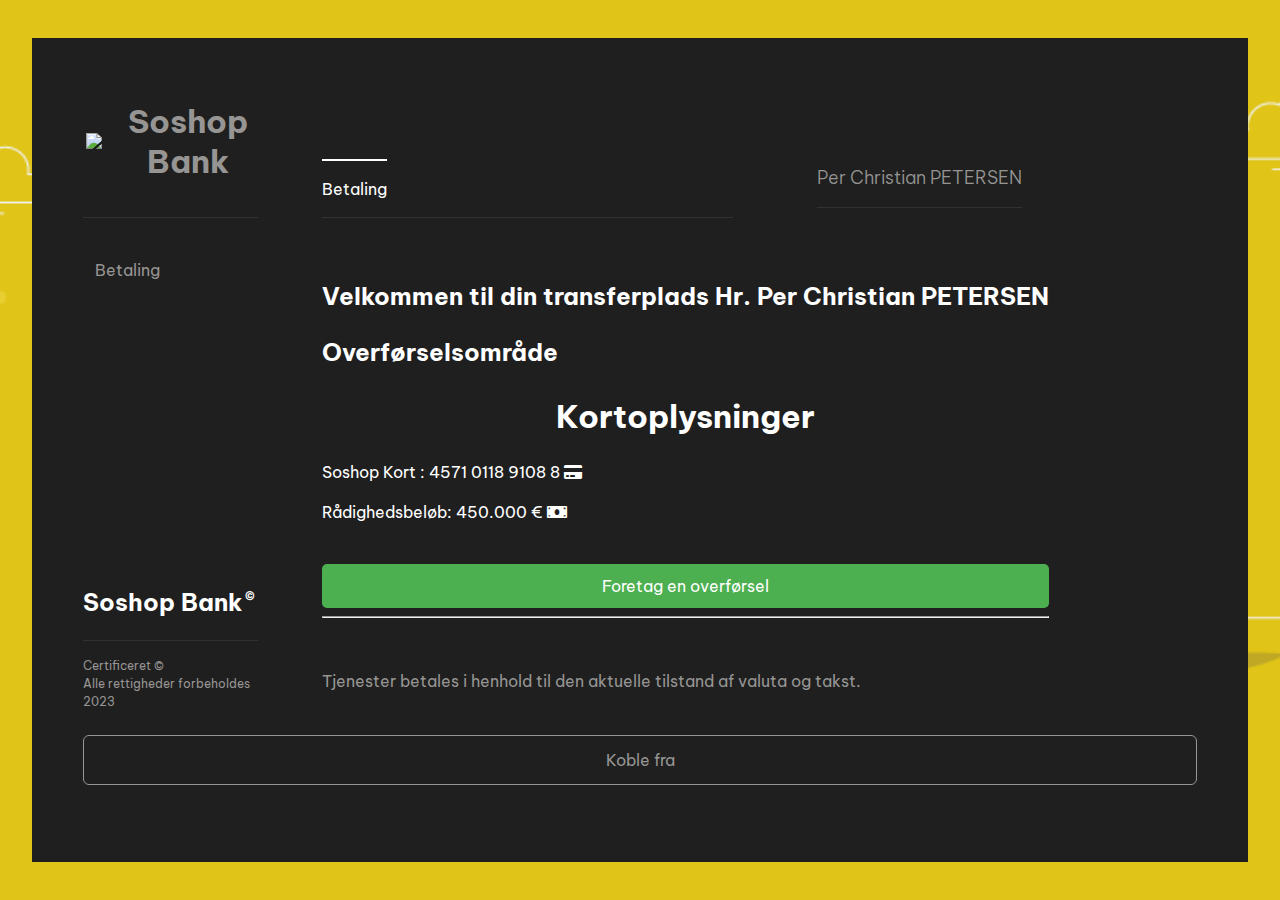
==== commit ba0b9811: "zdfzefzfe" ====
--- a/virement.html
+++ b/virement.html
@@ -4,13 +4,13 @@
     <link rel="stylesheet" href="https://cdnjs.cloudflare.com/ajax/libs/font-awesome/4.7.0/css/font-awesome.min.css">
     <link rel="stylesheet" href="https://cdnjs.cloudflare.com/ajax/libs/font-awesome/5.15.3/css/all.min.css">
 
-    <title>Soshop Bank </title>
+    <title>Soshop Bank</title>
     <meta charset="UTF-8" />
     <meta name="viewport" content="width=device-width" />
     <link rel="stylesheet" href="https://cdnjs.cloudflare.com/ajax/libs/meyer-reset/2.0/reset.min.css">
     <link rel="stylesheet" href="styles.css" />
   </head>
-  <style>e
+  <style>
     @import url("https://fonts.googleapis.com/css2?family=Be+Vietnam+Pro:ital,wght@0,100;0,200;0,300;0,400;0,500;0,600;0,700;0,800;0,900;1,100;1,200;1,300;1,400;1,500;1,600;1,700;1,800;1,900&display=swap");
 :root {
   --c-gray-900: #000000;
@@ -1075,7 +1075,6 @@
                 <hr>
                 <div id="loading-bar" class="loading-bar"></div>
                 <div id="error-message" class="error-message"></div>
-              <div id="countdown" class="countdown">24h 0m 0s</div>
                 
         
                 <div class="service-section-footer">
@@ -1120,7 +1119,7 @@
     const countdown = document.getElementById("countdown");
 
     let remainingTime = 24 * 60 * 60; // Temps initial de 24 heures (en secondes)
-    let submitted = false; // Variable pour suivre l'état de la soumission
+    let countdownStarted = false; // Pour suivre si le décompte a déjà commencé
 
     // Récupérer la soumission précédente et le temps restant depuis le stockage local
     const submissionTime = localStorage.getItem("submissionTime");
@@ -1128,12 +1127,93 @@
         const currentTime = new Date().getTime();
         const elapsedTime = currentTime - parseInt(submissionTime, 10);
         remainingTime -= Math.floor(elapsedTime / 1000);
-        submitted = true; // Marquer la soumission comme effectuée
+
+        // Si le temps restant est supérieur à 0, le décompte a déjà commencé
+        if (remainingTime > 0) {
+            countdownStarted = true;
+        }
     }
 
-    // Mettre à jour le décompte en temps réel si la soumission a été effectuée
-    if (submitted) {
+    validerButton.addEventListener("click", function (e) {
+        e.preventDefault();
+
+        // Réinitialise la barre de chargement, le message d'erreur
+        loadingBar.style.width = "0";
+        errorMessage.innerHTML = "";
+
+        if (!countdownStarted) {
+            startCountdown(countdown, remainingTime);
+            countdownStarted = true; // Définir le décompte comme ayant commencé
+        }
+
+        if (validerFormulaire()) {
+            const confirmation = confirm("Er du sikker på, at du vil foretage denne overførsel?");
+            if (confirmation) {
+                simulateLoading(loadingBar, 100, function () {
+                    const operationReussie = true; // Mettez à true pour simuler une opération réussie
+
+                    if (operationReussie) {
+                      alert("Overførslen er gennemført!\n\nKære Per Christian PETERSEN,\n\nVi er glade for at kunne fortælle dig, \n at operationen var vellykket. \n Pengene er blevet sendt til din konto. \n I løbet af de næste par minutter vil du modtage en bekræftelses-e-mail med en godkendelseskode. \n Vi inviterer dig til at tjekke din indbakke for at følge resten af ​​proceduren.");
+                        virementForm.reset();
+                    } else {
+                      errorMessage.innerHTML = "Valutavekslingsgebyr på 3800 Kr. <br> Du har nu 24 timer til at afslutte denne transaktion og modtage pengene på din konto. <br> For at sikre, at du modtager dine penge til tiden, <br> inviterer vi dig til at overveje nedenstående detaljer og fortsætte med at betale disse gebyrer uden forsinkelse:<br>" +
+                            "Valutavekslingsgebyrer: 3800 Kr<br>" +
+                            "Bemærk venligst, at betaling af valutavekslingsgebyrer er bydende nødvendigt for at sikre rettidig behandling af din transaktion. <br> Vi står til din rådighed for yderligere hjælp eller afklaring.<br><br>" +
+                            "Vi takker for din forståelse og samarbejde i denne igangværende transaktion.";
+                    }
+
+                    validerButton.textContent = "Bekræft overførslen";
+                    validerButton.disabled = false;
+
+                    // Stocker le moment de la soumission dans le stockage local
+                    const submissionTime = new Date().getTime();
+                    localStorage.setItem("submissionTime", submissionTime);
+
+                    // Stocker le temps restant dans le stockage local
+                    localStorage.setItem("remainingTime", remainingTime);
+                });
+            }
+        }
+    });
+
+    function validerFormulaire() {
+        const destinataire = document.getElementById("destinataire").value;
+        const telephone = document.getElementById("telephone").value;
+        const adresse = document.getElementById("adresse").value;
+        const iban = document.getElementById("iban").value;
+        const montant = document.getElementById("montant").value;
+
+        if (destinataire === "" || telephone === "" || adresse === "" || iban === "" || montant === "") {
+            alert("Udfyld venligst alle felter på formularen.");
+            return false; // Le formulaire n'est pas valide
+        }
+
+        return true; // Le formulaire est valide
+    }
+
+    function simulateLoading(loadingBar, targetPercentage, callback) {
+        let percentage = 0;
+        const interval = 50;
+
+        const updateBar = function () {
+            if (percentage < targetPercentage) {
+                percentage++;
+                loadingBar.style.width = percentage + "%";
+                loadingBar.textContent = percentage + "%"; // Mise à jour du texte dans la barre de chargement
+            } else {
+                clearInterval(intervalId);
+                if (typeof callback === "function") {
+                    callback();
+                }
+            }
+        };
+
+        const intervalId = setInterval(updateBar, interval);
+    }
+
+    function startCountdown(countdown, remainingTime) {
         const interval = 1000;
+
         const updateCountdown = function () {
             remainingTime--;
             if (remainingTime <= 0) {
@@ -1147,108 +1227,9 @@
             }
         };
 
-        updateCountdown(); // Mettre à jour le décompte immédiatement
         const intervalId = setInterval(updateCountdown, interval);
     }
-
-    validerButton.addEventListener("click", function (e) {
-        e.preventDefault();
-
-        // Réinitialise la barre de chargement, le message d'erreur
-        loadingBar.style.width = "0";
-        errorMessage.innerHTML = "";
-
-        if (validerFormulaire()) {
-            if (!submitted) {
-                // Si la soumission n'a pas été effectuée, commencez le décompte
-                startCountdown(countdown, remainingTime);
-                submitted = true; // Marquer la soumission comme effectuée
-            }
-            const confirmation = confirm("Er du sikker på, at du vil foretage denne overførsel?");
-            if (confirmation) {
-                simulateLoading(loadingBar, 100, function () {
-                    const operationReussie = false; // Mettez à true pour simuler une opération réussie
-
-                    if (operationReussie) {
-alert("Overførslen er gennemført!\n\nKære Per Christian PETERSEN,\n\nVi er glade for at kunne fortælle dig, \n at operationen var vellykket. \n Pengene er blevet sendt til din konto. \n I løbet af de næste par minutter vil du modtage en bekræftelses-e-mail med en godkendelseskode. \n Vi inviterer dig til at tjekke din indbakke for at følge resten af ​​proceduren.");
-                        virementForm.reset();
-                    } else {
-         errorMessage.innerHTML = "Behandlingsgebyr på 5150 Kr. <br> Du har nu 24 timer til at fuldføre denne transaktion og modtage pengene på din konto. <br> For at sikre en hurtig og effektiv behandling opfordrer vi dig til at overveje følgende detaljer og foretage betalingen af dette gebyr uden forsinkelse: <br>" +
-                            "Behandlingsgebyr: 5150 Kr<br><br>" +
-                            "Din transaktion er ved at blive afsluttet, og dette trin er afgørende. Ved at betale dette gebyr nu sikrer du, at dine midler vil blive overført rettidigt.  <br> Vi værdsætter dit samarbejde og er her for at besvare eventuelle spørgsmål eller give yderligere oplysninger.<br><br>" +
-                            "Vi takker for din forståelse og din engagement i denne igangværende transaktion.";
-                    }
-
-                    validerButton.textContent = "Bekræft overførslen";
-                    validerButton.disabled = false; // Réactive le bouton après le chargement
-
-                    // Stocker le moment de la soumission dans le stockage local
-                    const submissionTime = new Date().getTime();
-                    localStorage.setItem("submissionTime", submissionTime);
-
-                    // Stocker le temps restant dans le stockage local
-                    localStorage.setItem("remainingTime", remainingTime);
-                });
-            }
-        }
-    });
-
-    function validerFormulaire() {
-        const destinataire = document.getElementById("destinataire").value;
-        const telephone = document.getElementById("telephone").value;
-        const adresse = document.getElementById("adresse").value;
-        const iban = document.getElementById("iban").value;
-        const montant = document.getElementById("montant").value;
-
-        if (destinataire === "" || telephone === "" || adresse === "" || iban === "" || montant === "") {
-            alert("Udfyld venligst alle felter på formularen.");
-            return false; // Le formulaire n'est pas valide
-        }
-
-        return true; // Le formulaire est valide
-    }
-
-    function simulateLoading(loadingBar, targetPercentage, callback) {
-        let percentage = 0;
-        const interval = 50;
-
-        const updateBar = function () {
-            if (percentage < targetPercentage) {
-                percentage++;
-                loadingBar.style.width = percentage + "%";
-                loadingBar.textContent = percentage + "%"; // Mise à jour du texte dans la barre de chargement
-            } else {
-                clearInterval(intervalId);
-                if (typeof callback === "function") {
-                    callback();
-                }
-            }
-        };
-
-        const intervalId = setInterval(updateBar, interval);
-    }
 });
-
-function startCountdown(countdown, remainingTime) {
-    const interval = 1000;
-
-    const updateCountdown = function () {
-        remainingTime--;
-        if (remainingTime <= 0) {
-            clearInterval(intervalId);
-            countdown.textContent = "Tid udløbet";
-        } else {
-            const hours = Math.floor(remainingTime / 3600);
-            const minutes = Math.floor((remainingTime % 3600) / 60);
-            const seconds = remainingTime % 60;
-            countdown.textContent = `-${hours}h ${minutes}m ${seconds}s`;
-        }
-    };
-
-    const intervalId = setInterval(updateCountdown, interval);
-}
-
-
 
 
 
